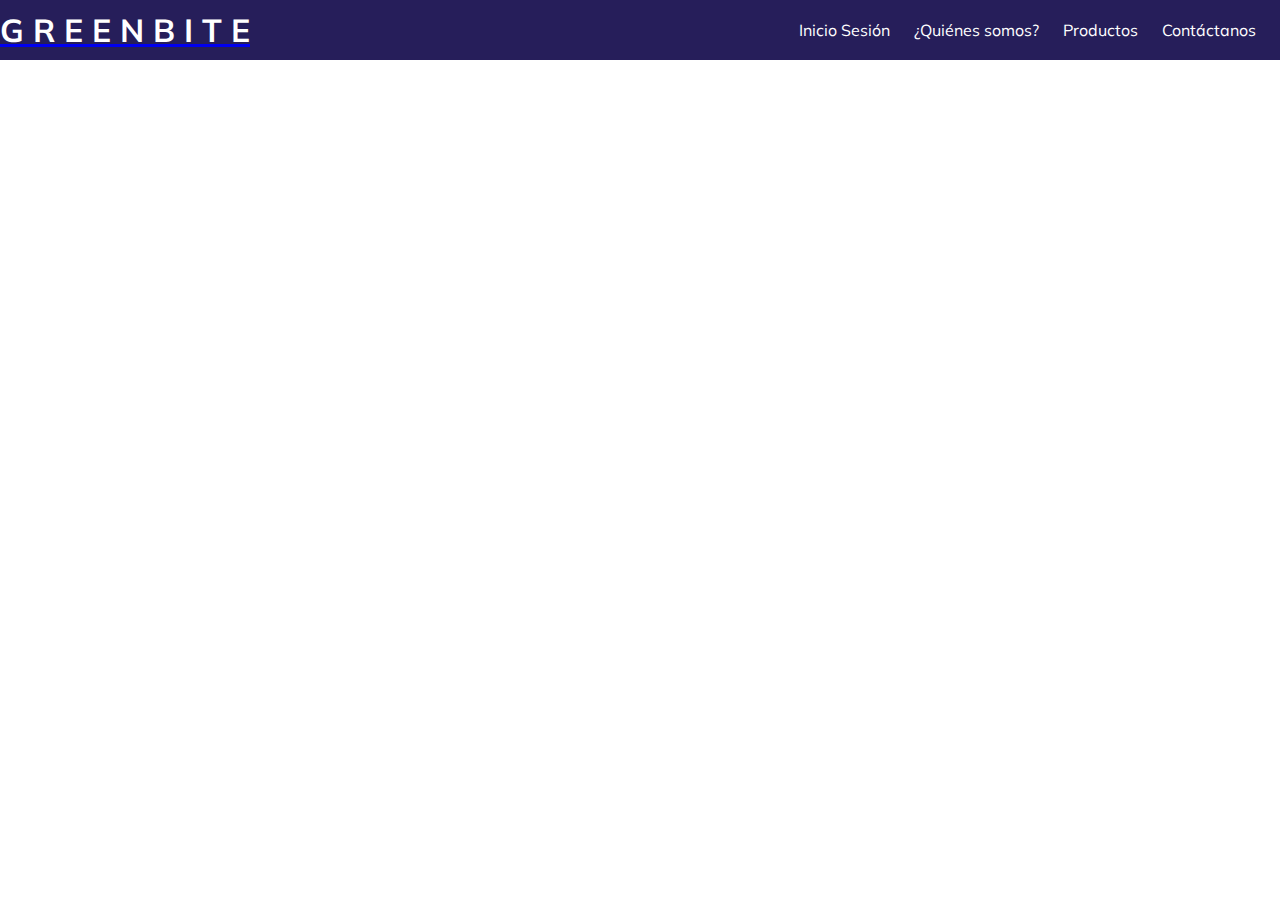
==== FrontEnd/index.html @ 25edea8d "Add files via upload" ====
<!DOCTYPE html>
<html lang="en">
    <head>
        <meta charset="UTF-8">
        <title>GreenBite</title>
        <meta name="viewport" content="width=device-width, initial-scale=1.0">
        <link rel="stylesheet" href="Style.css">
    </head>
    <body>
        <div class="menu__wrapper">
            <div class="menu__bar">
                <a
                    href="#"
                    title="Logo"
                >
                    <h1>G R E E N  B I T E</h1>
                    <!-- <img
                        class="logo"
                        src="imagenes/logo.png"
                        title='Logo'
                        alt='Logo'
                    > -->
                </a>
                <img
                    class="menu-icon"
                    src="assets/burger-menu.svg"
                    title='Burger Menu'
                    alt='Burger Menu'
                    onclick="toggleMenu(this)"
                >
                <ul class="navigation">
                    <li>Inicio Sesión</li>
                    <li>¿Quiénes somos?</li>
                    <li>Productos</li>
                    <li>Contáctanos</li>
                </ul>
            </div>
        </div>
        <script src="script.js"></script>
    </body>
</html>
---- FrontEnd/Style.css ----
@import url('https://fonts.googleapis.com/css2?family=Mulish&display=swap');

:root {
    --primary: #FF9950; ;
    --primary-hover: #CD7D7C;                
    --secondary: #EFD0F8;
    --secondary-hover: #B8A1D9;
    --aura: #9265CA80;
    --background: #261E5A;
    --navbar-height: 3.75rem;
}

* {
    margin: 0;
    padding: 0;
    box-sizing: border-box;
    font-family: Mulish, sans-serif;
}

.background {
    display: block;
    width: 100vw;
    height: 100vh;
    background-image: url(assets/universe.jpg);
    opacity: 0.5;
    z-index: -1;
    background-size: cover;
    background-repeat: no-repeat;
}

.menu__wrapper {
    display: flex;
    position: relative;
    flex-direction: row;
    z-index: 2;
}

.menu__bar {
    position: fixed;
    width: 100%;
    display: flex;
    justify-content: space-between;
    align-items: center;
    flex-direction: row;
    padding-right: 1.5rem;
    gap: 2rem;
    background-color: var(--background);
    height: 3.75rem;
}

h1{
    color: white;
}

.menu-icon {
    cursor: pointer;
    display: flex;
}

.navigation {    
    display: flex;
    flex-direction: row;
    list-style-type: none;
    gap: 1.5rem;
    padding: 0;
    background-color: var(--background);
}

.logo {
    margin-left: 1rem;
    width: 4rem;
    height: 4rem;
    cursor: pointer;
    isolation: isolate;
}

@keyframes fade {
    0% { opacity: 0 }
    100% { opacity: 1 }
}
                    
.navigation > li {
  display: flex;
  position: relative;
  padding: 0;
  color: white;
  cursor: pointer;
  width: max-content;
  transition: all 0.2s;
}

.navigation > li:hover {
    color: var(--primary)
}

.navigation > li::after {
  content: '';
  position: absolute;
  width: 100%;
  transform: scaleX(0);
  height: 0.125rem;
  bottom: -0.3rem;
  left: 0;
  background: linear-gradient(90deg, var(--background), var(--primary), var(--background));
  transform-origin: bottom center;
  transition: transform 0.3s ease-out;
}

.navigation > li:hover::after {
  transform: scaleX(1);
  transform-origin: bottom center;
}

@media (min-width: 600px) {
    .menu-icon {
        display: none;
    }
}

@media (max-width: 600px) {
    .navigation {
        display: none;
    }
    .menu-icon {
        display: block;
    }

    .navigation--mobile {
        top: var(--navbar-height);
        position: absolute;
        display: flex;
        padding: 1.25rem;
        background-color: var(--background);
        width: 100%;
        height: calc(100vh - var(--navbar-height));
        gap: 0.5rem;
        flex-direction: column;
        animation: fade 1s ease-in 1 forwards;
    }
}
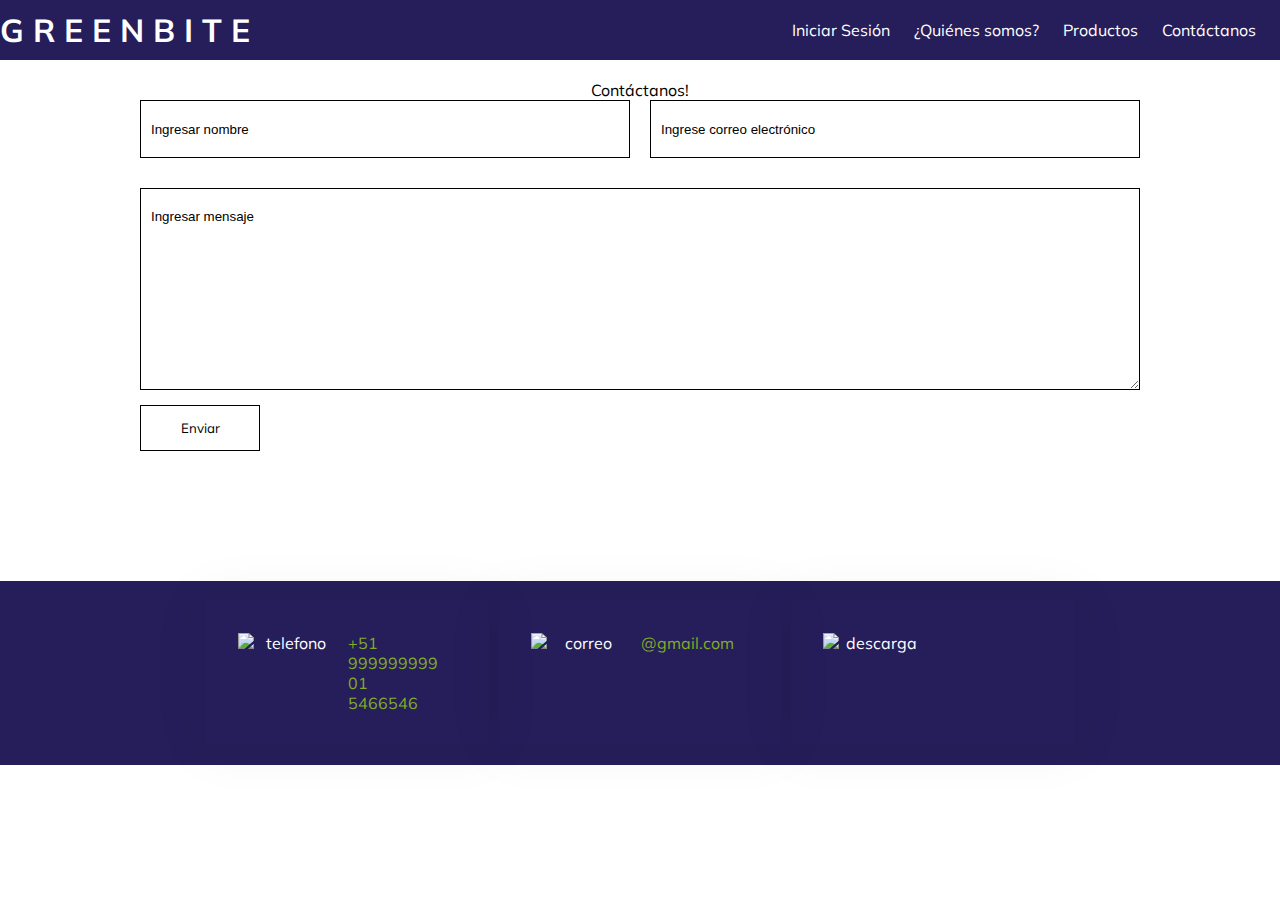
==== commit d8b92bc9: "Add files via upload" ====
--- a/FrontEnd/index.html
+++ b/FrontEnd/index.html
@@ -14,22 +14,9 @@
                     title="Logo"
                 >
                     <h1>G R E E N  B I T E</h1>
-                    <!-- <img
-                        class="logo"
-                        src="imagenes/logo.png"
-                        title='Logo'
-                        alt='Logo'
-                    > -->
                 </a>
-                <img
-                    class="menu-icon"
-                    src="assets/burger-menu.svg"
-                    title='Burger Menu'
-                    alt='Burger Menu'
-                    onclick="toggleMenu(this)"
-                >
                 <ul class="navigation">
-                    <li>Inicio Sesión</li>
+                    <li><a href="Login.html">Iniciar Sesión</a></li>
                     <li>¿Quiénes somos?</li>
                     <li>Productos</li>
                     <li>Contáctanos</li>
@@ -38,4 +25,40 @@
         </div>
         <script src="script.js"></script>
     </body>
+    <!--Seccion contacto-->
+<section class="contacto" id="contacto">
+    <div class="contenedor">
+        <p>Contáctanos!</p>
+        <form action="" class="form">
+            <input type="text" name="" id="" placeholder="Ingresar nombre" class="input">
+            <input type="email" name="" id="" placeholder="Ingrese correo electrónico" class="input">
+            <textarea name="" id="" cols="30" rows="10" placeholder="Ingresar mensaje" class="input"></textarea>
+            <input type="submit" value="Enviar" class="input">
+        </form>
+        
+    </div>
+
+</section>
+    <footer>
+        <div class="containerF">
+            <div class="boxF">
+                <img src="Imágenes/telefono.jpg" alt="telefono">
+                <p>
+                    +51 999999999 <br>
+                    01 5466546
+                </p>
+            </div>
+    
+            <div class="boxF">
+                <img src="Imágenes/email.jpg" alt="correo">
+                <p>
+                    @gmail.com
+                </p>
+            </div>
+    
+            <div class="boxF">
+                <img src="Imágenes/descarga.jpg" alt="descarga">
+            </div>
+        </div>
+    </footer>
 </html>--- a/FrontEnd/Style.css
+++ b/FrontEnd/Style.css
@@ -80,17 +80,22 @@
 }
                     
 .navigation > li {
+  color: white;
   display: flex;
   position: relative;
   padding: 0;
-  color: white;
   cursor: pointer;
   width: max-content;
   transition: all 0.2s;
 }
 
-.navigation > li:hover {
-    color: var(--primary)
+a {
+    color: white; /* Mantén los enlaces en blanco */
+    text-decoration: none; /* Opcional: elimina el subrayado */
+}
+
+a:hover {
+    color: var(--primary); /* Cambia el color al pasar el cursor, si lo deseas */
 }
 
 .navigation > li::after {
@@ -137,4 +142,83 @@
         flex-direction: column;
         animation: fade 1s ease-in 1 forwards;
     }
+}
+/*Seccion Contacto*/
+.contacto p{
+    text-align: center;
+}
+.contenedor,
+.wave.contenedor{
+    width: 80%;
+    max-width: 1000px;
+    overflow: hidden;
+    margin: auto;
+    padding: 0 0 80px 0;
+}
+.contenedor{
+   padding: 80px 0;
+}
+.form{
+    display: flex;
+    flex-wrap: wrap;
+    justify-content: space-between;
+}
+.input{
+    background: transparent;
+    border: 0;
+    color: black;
+    outline: none;
+    border: 1px solid black;
+    padding: 20px 10px;
+}
+.input::placeholder{
+    color: black;
+    font-family: "Releway", sans-serif;
+}
+input[type="text"],
+input[type="email"]{
+    display: inline-block;
+    width: 49%;
+    margin-bottom: 30px;
+}
+.form textarea{
+    width: 100%;
+    margin-bottom: 15px;
+}
+input[type="submit"]{
+    width: 120px;
+    text-align: center;
+    padding: 14px 0;
+}
+footer{
+    background: #261E5A;
+    color: #fff;
+    padding: 20px;
+    margin-top: 50px;
+    text-align: center;
+}
+.containerF{
+    width: 70%;
+    margin: 0 auto;
+    display: grid;
+    grid-template-columns: repeat(3, 1fr);
+    grid-gap: 10px; 
+}
+.boxF{
+    padding: 2rem 2rem;
+    display: grid;
+    grid-template-columns: repeat(3, 1fr);
+    grid-gap: 10px;
+    align-items: left;
+    justify-content: left;
+    box-shadow: 0px 0px 55px 5px rgb(0 0 0/6%);
+}
+.boxF img{
+    width: 100px;
+    align-items: left;
+    justify-content: left;
+}
+.boxF p{
+    text-align: left;
+    color:#82AC26;
 }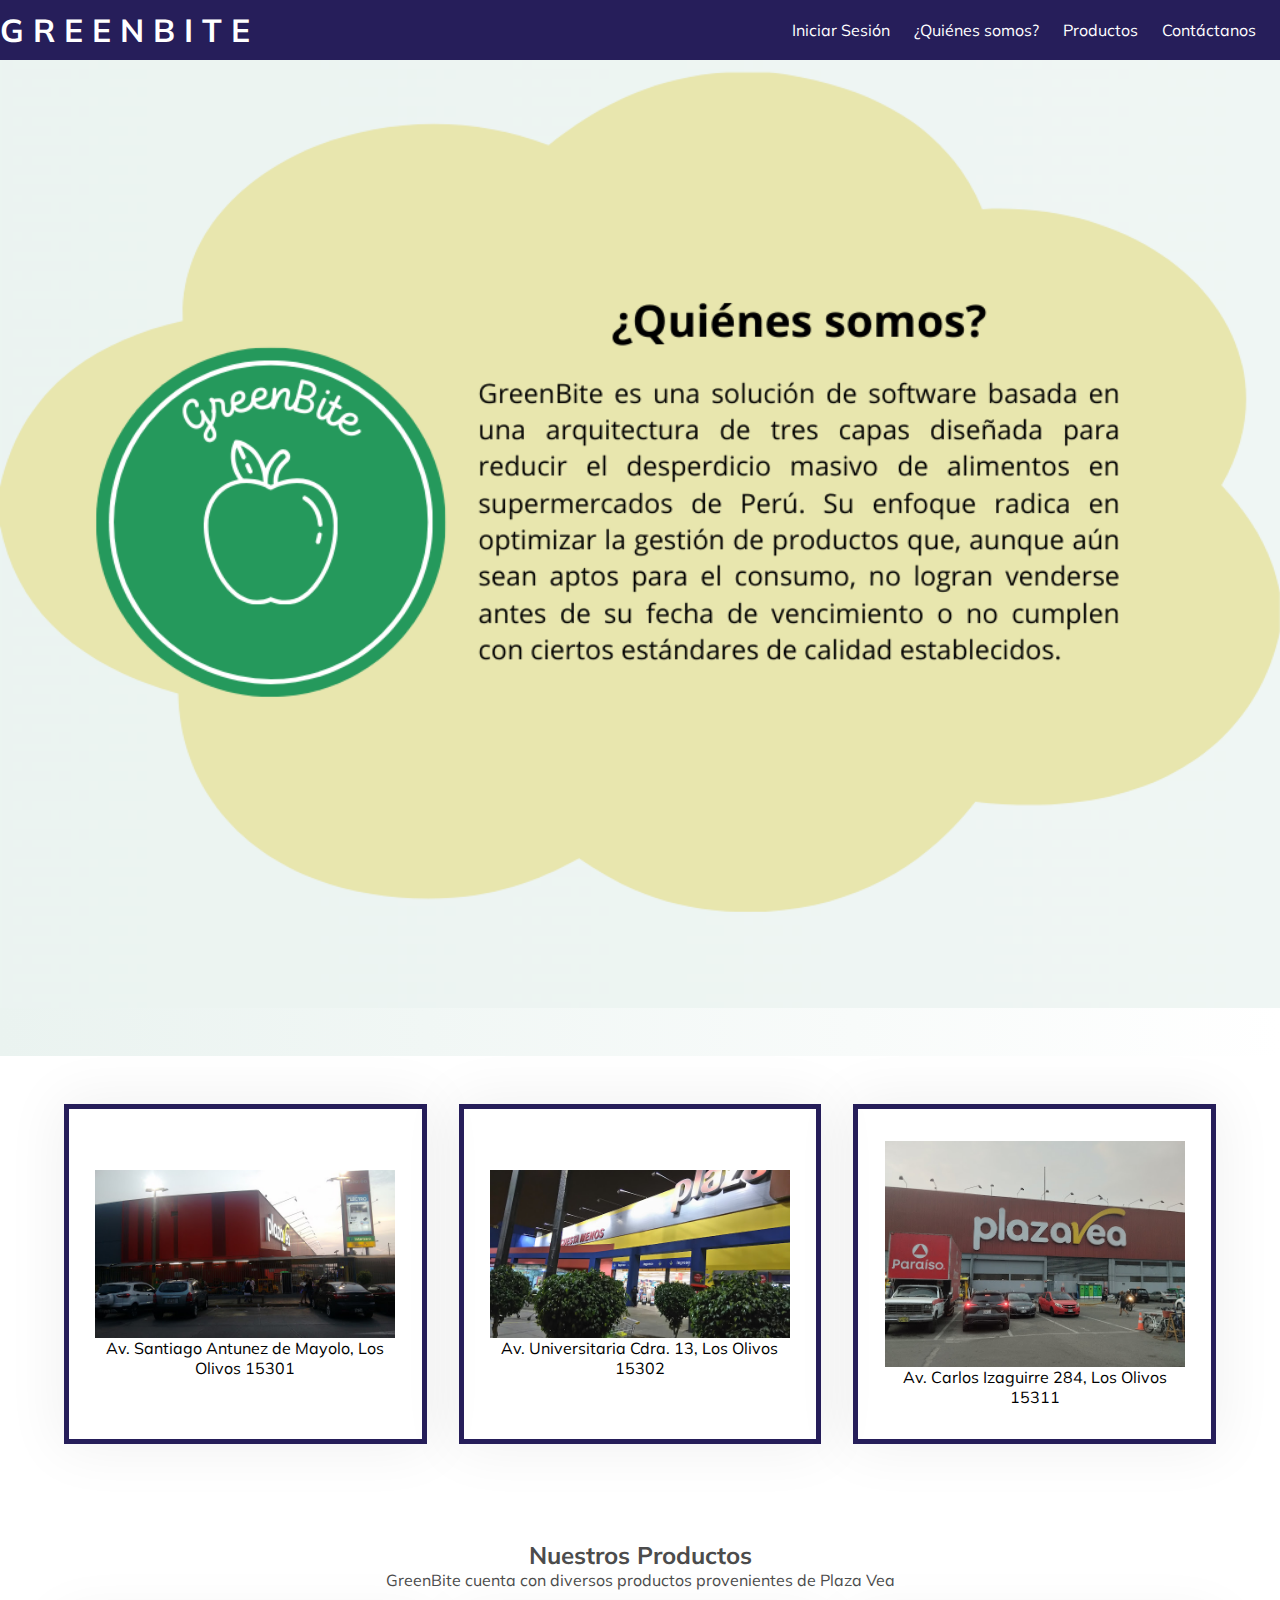
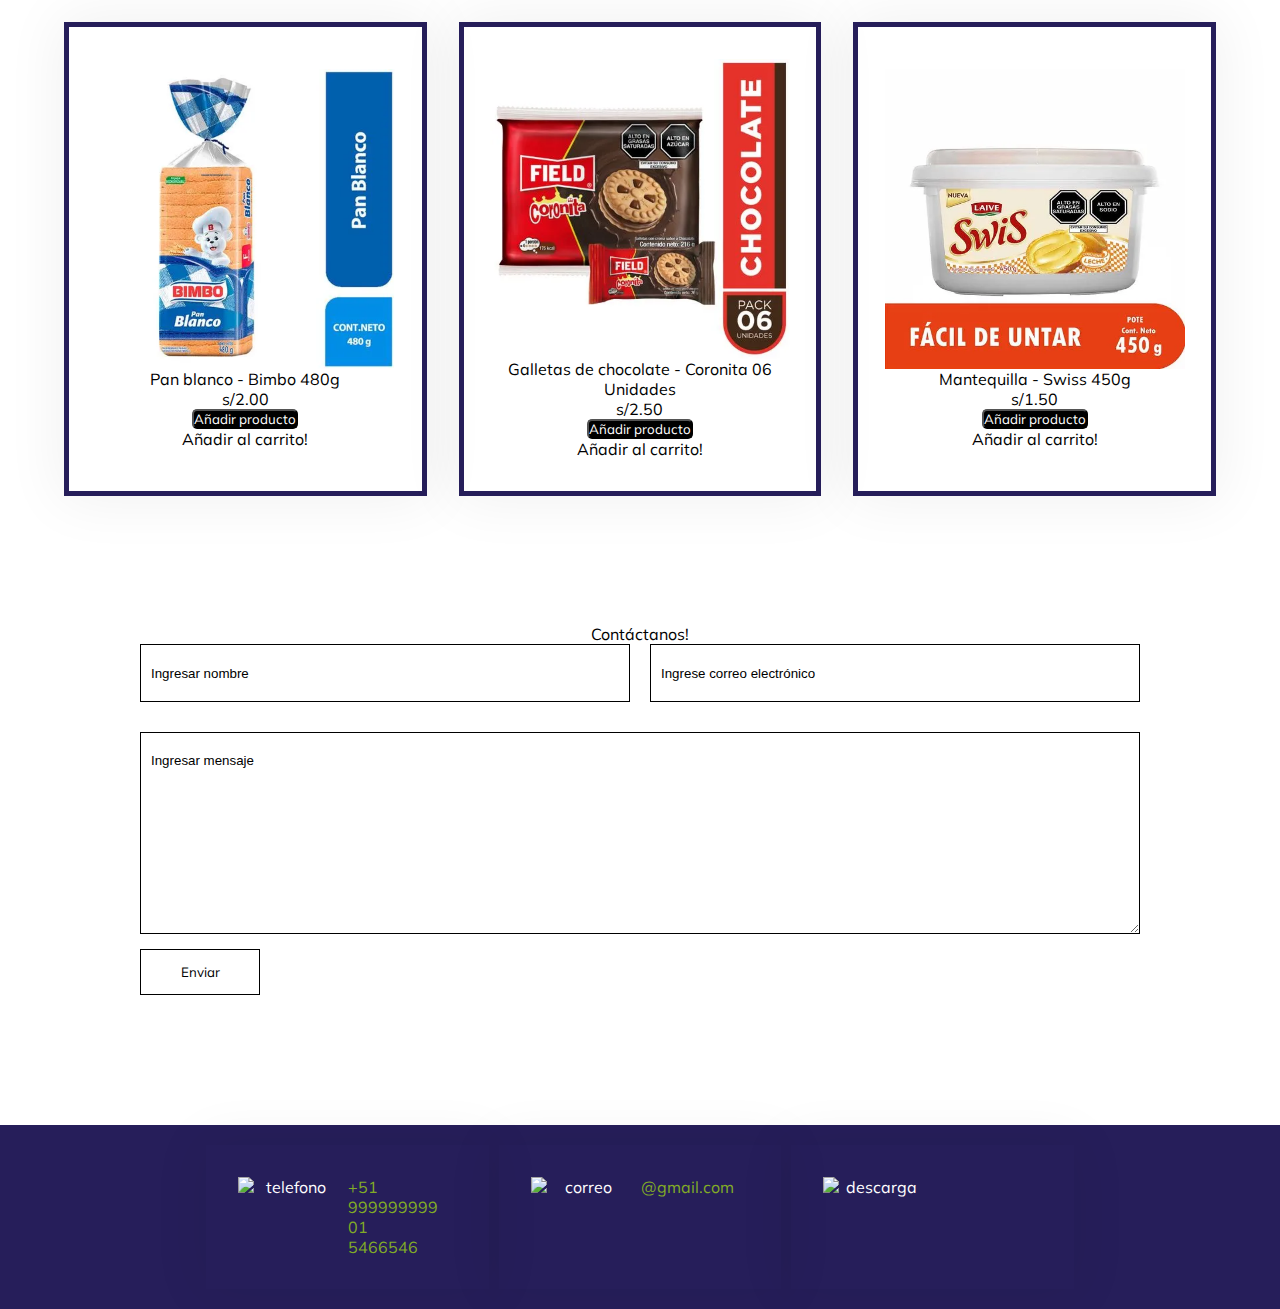
==== commit ee81a16e: "Add files via upload" ====
--- a/FrontEnd/index.html
+++ b/FrontEnd/index.html
@@ -23,9 +23,98 @@
                 </ul>
             </div>
         </div>
-        <script src="script.js"></script>
-    </body>
-    <!--Seccion contacto-->
+        <section class="banner">
+            <div class="containerB">
+                <div class="boxB col1">
+                    <img src="imagenes/Portada.png" class="imgBanner" alt="banner">
+                </div>
+            </div>
+        </section>
+        <!--Diseño de sección tiendas-->
+    <section class="Services" id="Services">
+        <div class="containerS">
+            <div class="boxS">
+                <img src="imagenes/Mayolo.jpg" alt="plazaveaMayolo">
+                <p>
+                    Av. Santiago Antunez de Mayolo, Los Olivos 15301
+                </p>
+            </div>
+
+            <div class="boxS">
+                <img src="imagenes/Universitaria.jpg" alt="plazaveeaUniversitaria">
+                <p>
+                    Av. Universitaria Cdra. 13, Los Olivos 15302
+                </p>
+            </div>
+
+            <div class="boxS">
+                <img src="imagenes/Izaguirre.jpg" alt="plazaveaIzaguirre">
+                <p>
+                    Av. Carlos Izaguirre 284, Los Olivos 15311
+                </p>
+            </div>
+
+        </div>
+
+    </section>
+<!--Diseño de sección productos-->
+
+    <section class="portafolio" id="portafolio">
+        <div class="subportafolio">
+            <h2>Nuestros Productos</h2>
+            <p>
+                GreenBite cuenta con diversos productos provenientes de Plaza Vea <br>
+            </p>
+        </div>
+        
+        <div class="containerP">
+            <div class="boxP">
+                <img src="imagenes/bimbo.webp" alt="pan">
+                <p>
+                    Pan blanco - Bimbo 480g <br>
+                              s/2.00
+                </p>
+                <button onclick="doSomething1()" style="background: black;color: white;border-radius: 5px;">Añadir producto</button>
+                <p id="añadir1">Añadir al carrito!</p>
+                <script>
+                    function doSomething1(){
+                        document.getElementById("añadir1").innerHTML="Añadido!"
+                    }
+                </script>
+            </div>
+
+            <div class="boxP">
+                <img src="imagenes/galletas.webp" alt="galleta">
+                <p>
+                    Galletas de chocolate - Coronita 06 Unidades <br>
+                                        s/2.50
+                </p>
+                <button onclick="doSomething2()" style="background: black;color: white;border-radius: 5px;">Añadir producto</button>
+                <p id="añadir2">Añadir al carrito!</p>
+                <script>
+                    function doSomething2(){
+                        document.getElementById("añadir2").innerHTML="Añadido!"
+                    }
+                </script>
+            </div>
+
+            <div class="boxP">
+                <img src="imagenes/mantequilla.webp" alt="mantequilla">
+                <p>
+                    Mantequilla - Swiss 450g <br>
+                            s/1.50
+                </p>
+                <button onclick="doSomething3()" style="background: black;color: white;border-radius: 5px;">Añadir producto</button>
+                <p id="añadir3">Añadir al carrito!</p>
+                <script>
+                    function doSomething3(){
+                        document.getElementById("añadir3").innerHTML="Añadido!"
+                    }
+                </script>
+            </div>
+        </div>
+    </section>
+       <!--Seccion contacto-->
 <section class="contacto" id="contacto">
     <div class="contenedor">
         <p>Contáctanos!</p>
@@ -61,4 +150,8 @@
             </div>
         </div>
     </footer>
+        <script src="script.js"></script>
+    </body>
+    
+ 
 </html>--- a/FrontEnd/Style.css
+++ b/FrontEnd/Style.css
@@ -143,6 +143,90 @@
         animation: fade 1s ease-in 1 forwards;
     }
 }
+/*seccion banner*/
+section.banner{
+    background: linear-gradient(to left, rgb(255 255 255), rgb(234 243 240));
+    padding: 3rem 0;
+}
+.containerB{
+    width: 100%;
+    margin: 0 auto;
+    display: grid;
+    grid-template-columns: repeat(auto-fit, minmax(20rem, 1fr));
+    grid-gap: 2rem;
+}
+.col1{
+    display: flex;
+    text-align: center;
+    justify-content: center;
+}
+.imgBanner{
+    width: 100%;
+}
+
+/*seccion servicios*/
+.Services{
+    padding: 3rem 0;
+}
+.subservices{
+    text-align: left;
+    padding-bottom: 2rem;
+    color: #4c4c4c;
+}
+.containerS{
+    width: 90%;
+    margin: 0 auto;
+    display: grid;
+    grid-template-columns: repeat(auto-fit, minmax(18rem, 1fr));
+    grid-gap: 2rem; 
+}
+.boxS{
+    border: 5px solid #261E5A;
+    padding: 2rem 2rem;
+    display: flex;
+    flex-direction: column;
+    align-items: center;
+    justify-content: center;
+    box-shadow: 0px 0px 55px 5px rgb(0 0 0/6%);
+}
+.boxS img{
+    width: 300px;
+}
+.boxS p{
+    text-align: center;
+}
+/*seccion servicios*/
+.portafolio{
+    padding: 3rem 0;
+}
+.subportafolio{
+    text-align: center;
+    padding-bottom: 2rem;
+    color: #4c4c4c;
+}
+.containerP{
+    width: 90%;
+    margin: 0 auto;
+    display: grid;
+    grid-template-columns: repeat(auto-fit, minmax(18rem, 1fr));
+    grid-gap: 2rem; 
+}
+.boxP{
+    border: 5px solid #261E5A;
+    padding: 2rem 2rem;
+    display: flex;
+    flex-direction: column;
+    align-items: center;
+    justify-content: center;
+    box-shadow: 0px 0px 55px 5px rgb(0 0 0/6%);
+}
+.boxP img{
+    width: 300px;
+}
+.boxP p{
+    text-align: center;
+}
+
 /*Seccion Contacto*/
 .contacto p{
     text-align: center;
